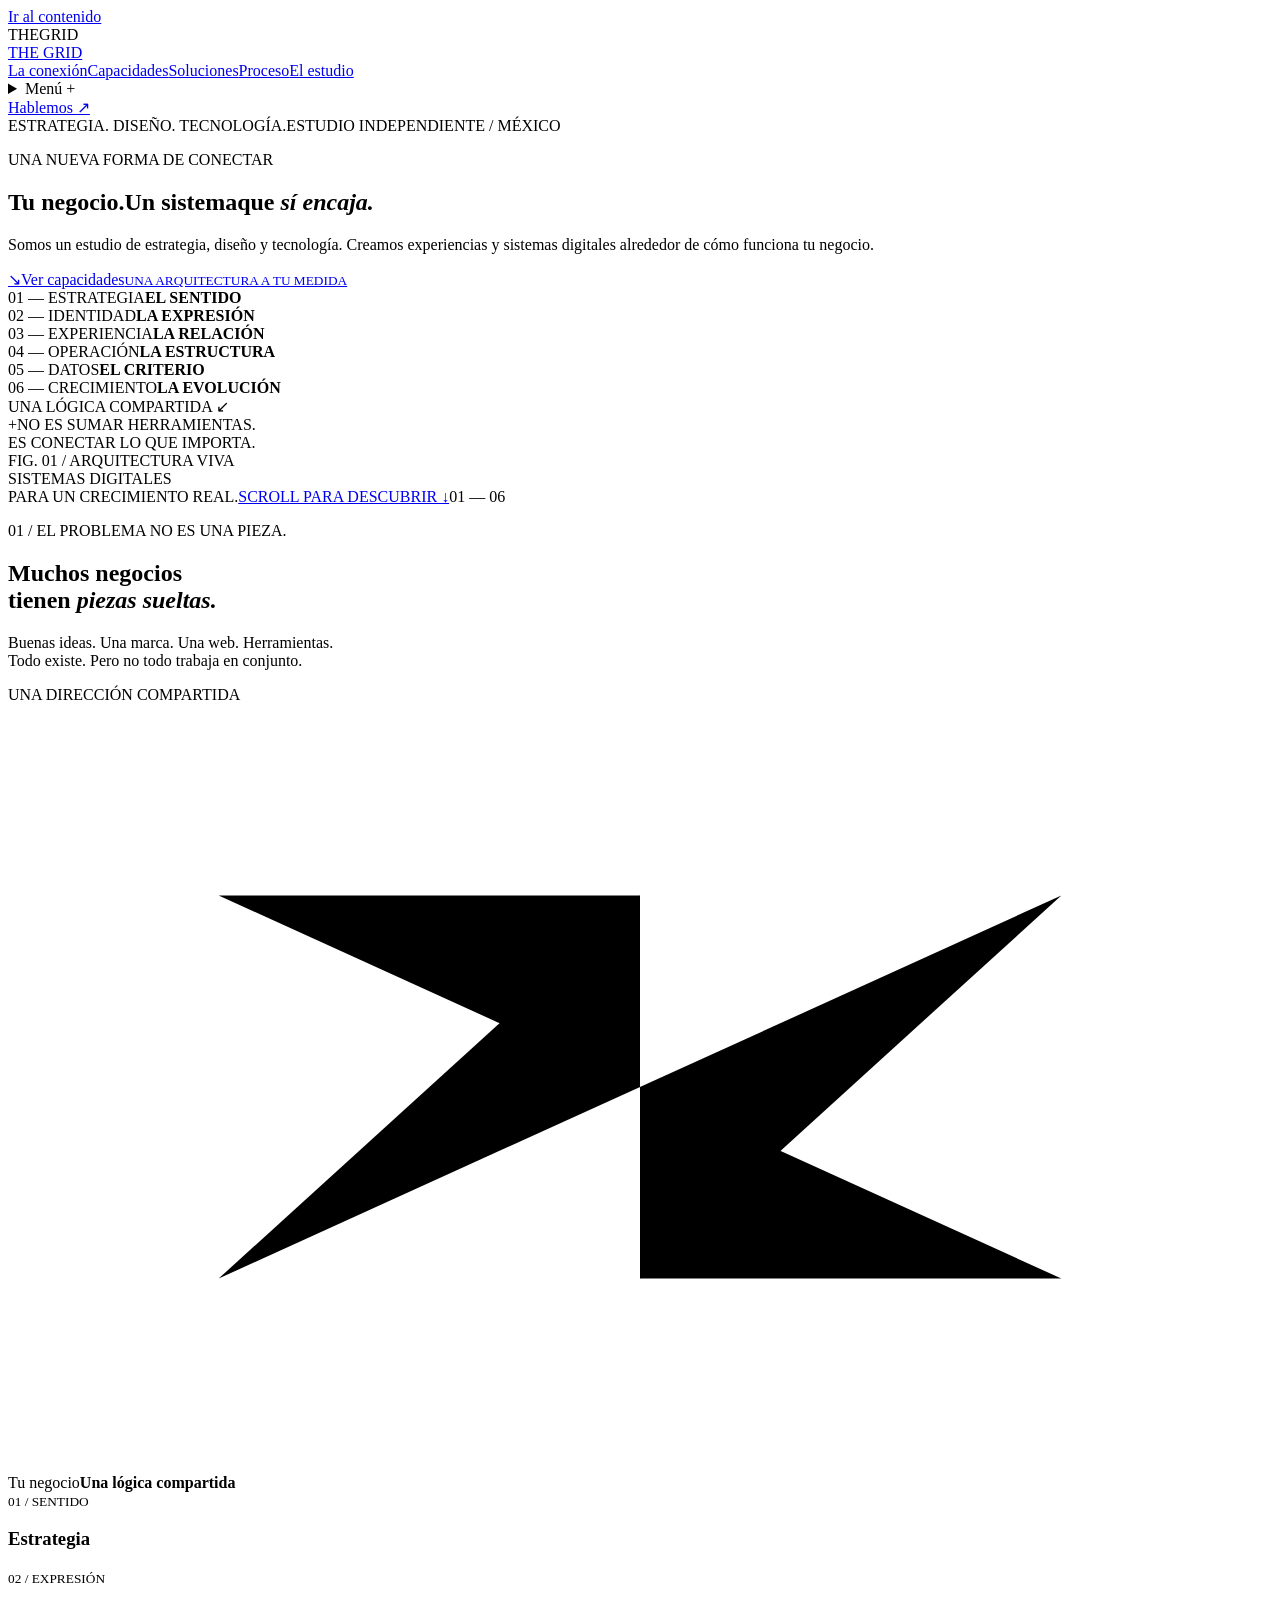
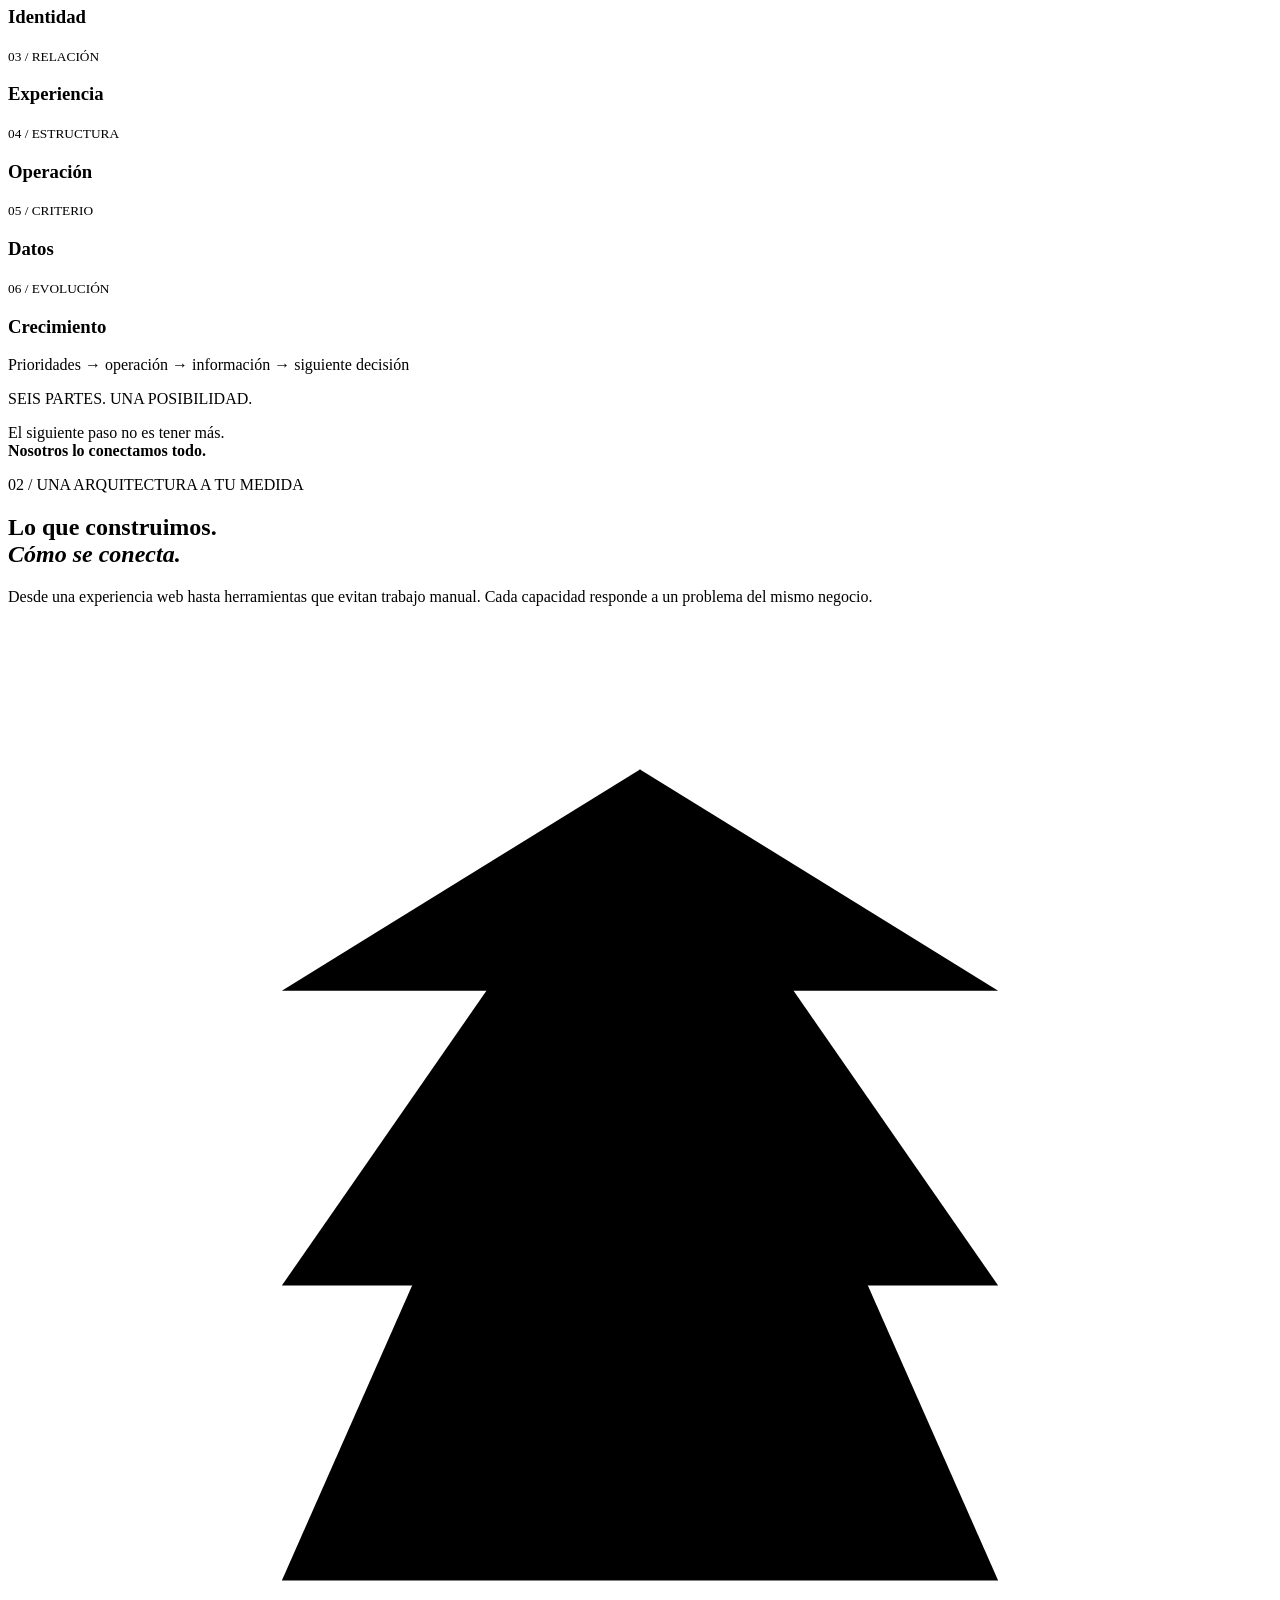
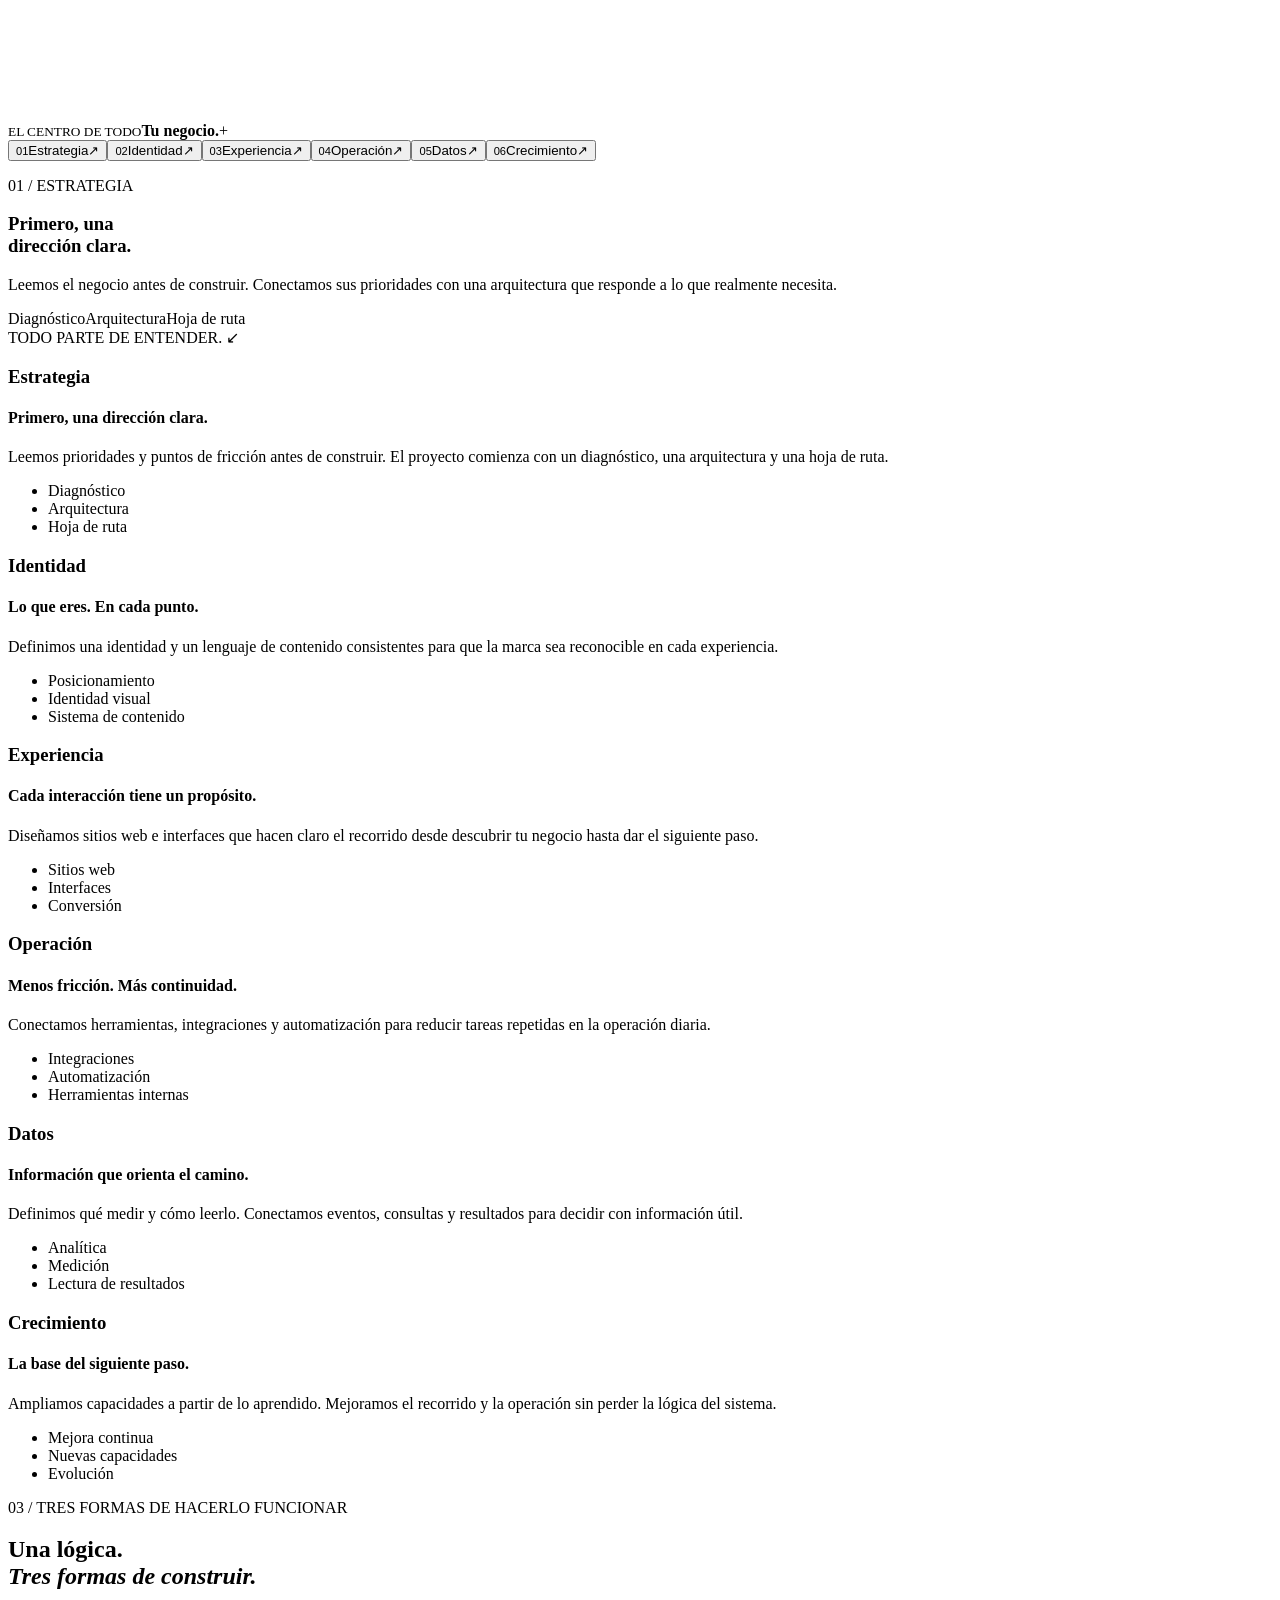
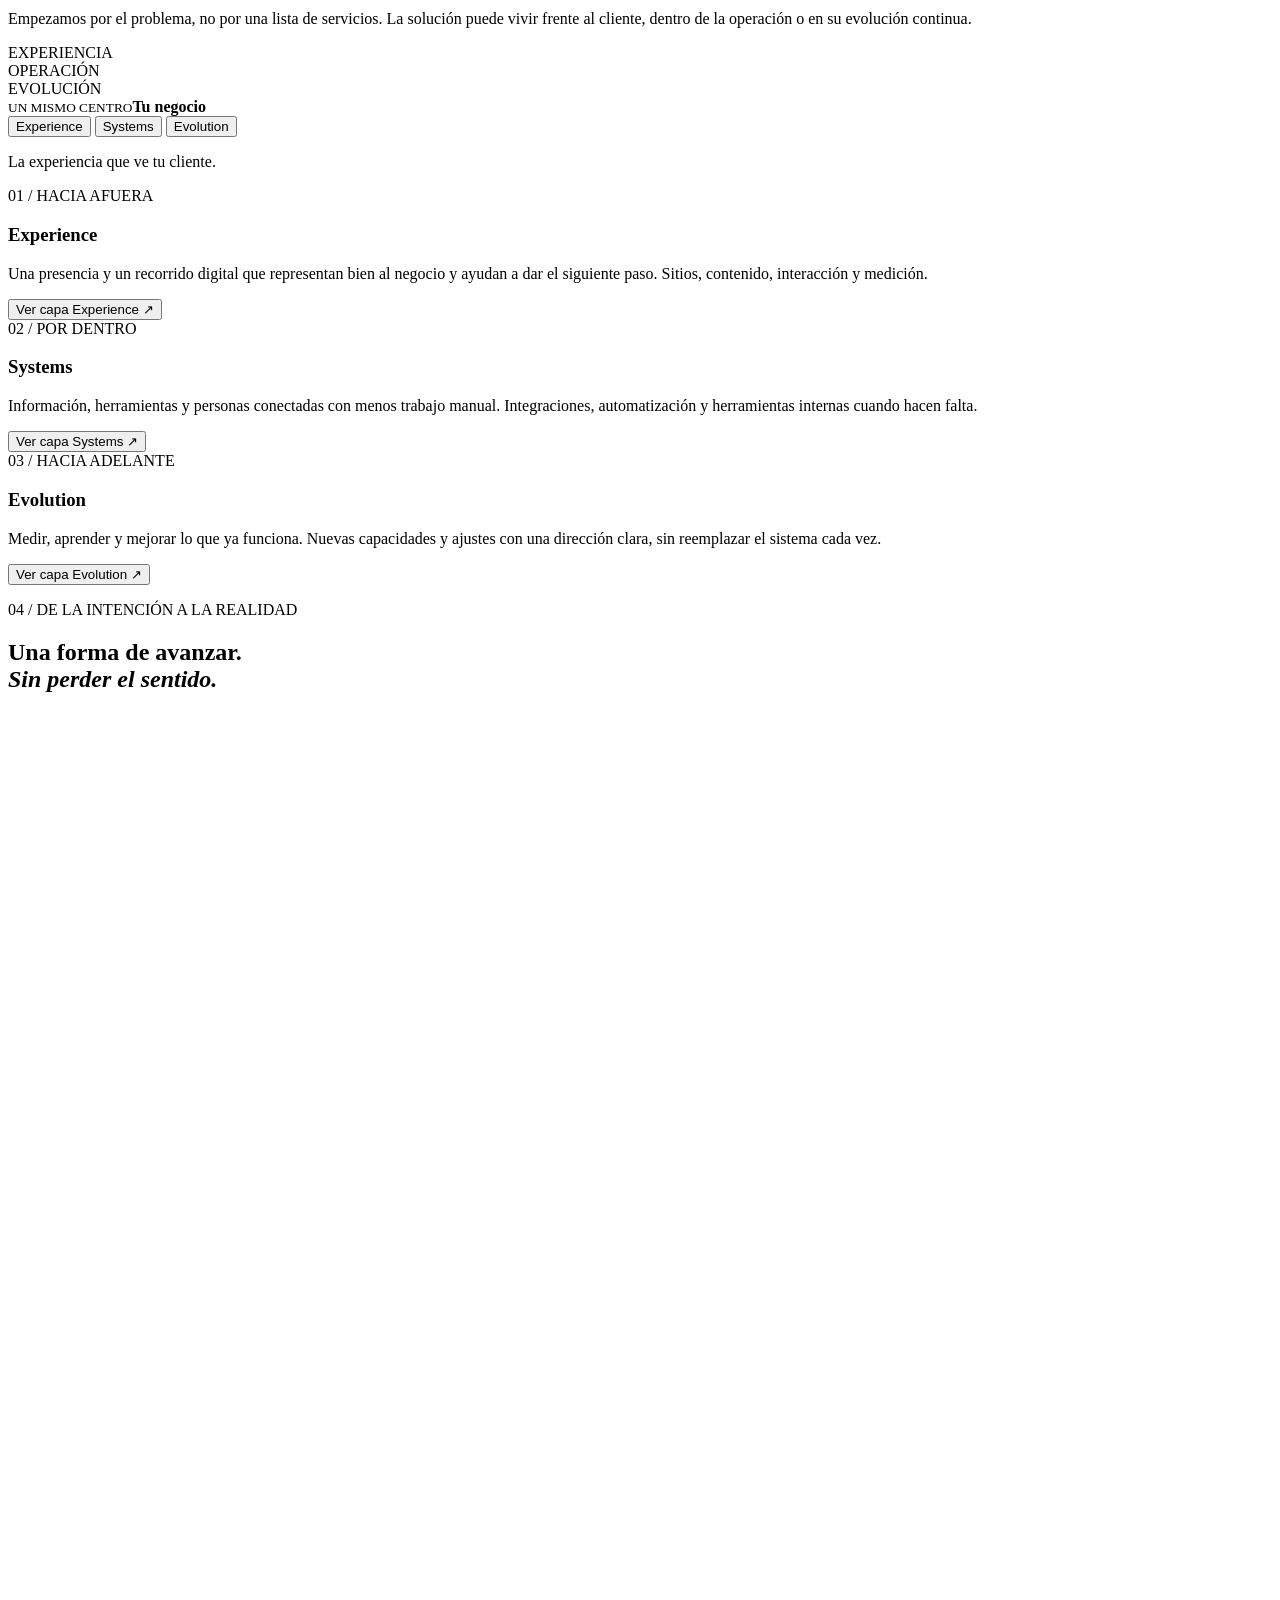
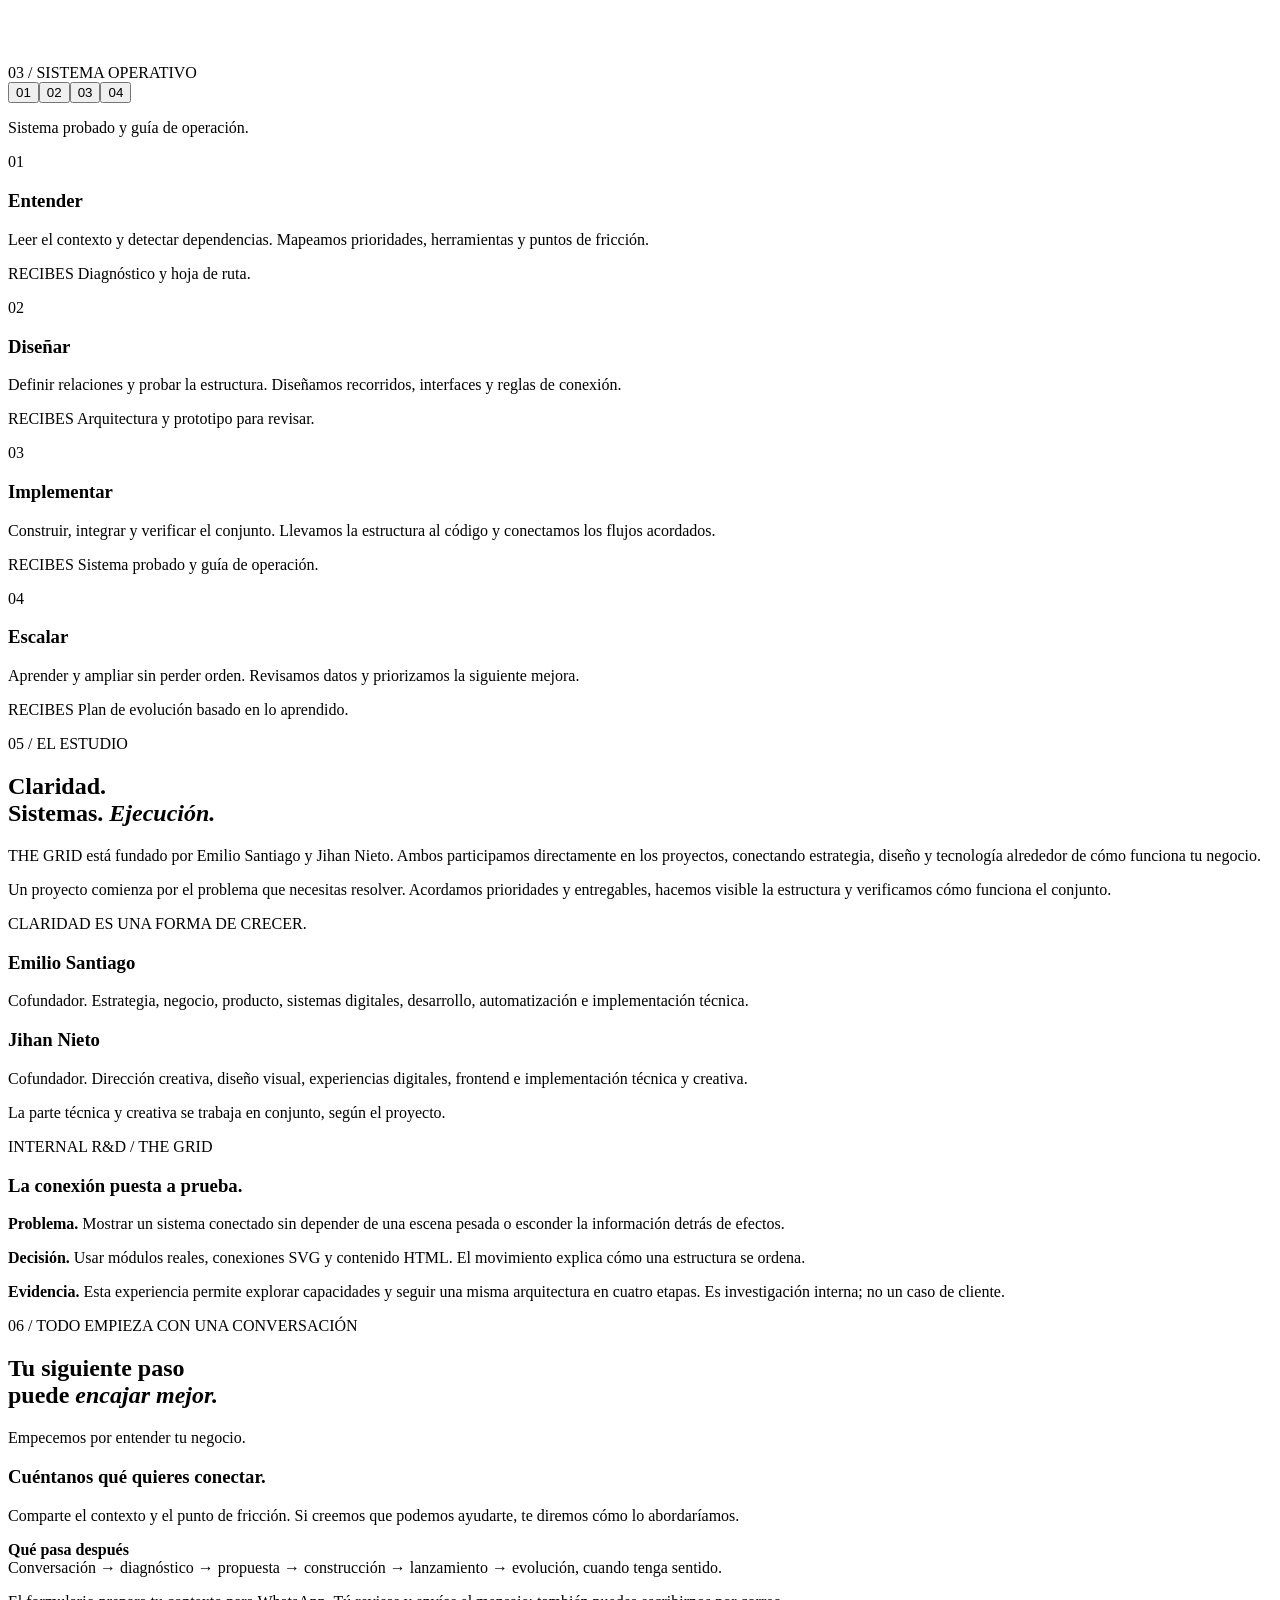
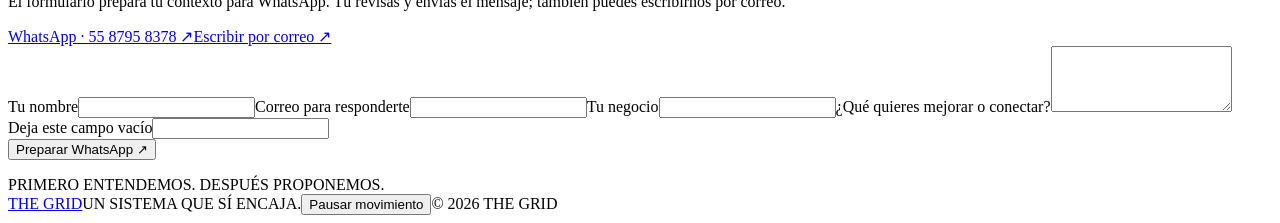
==== site/index.html @ 5f520cef "feat: publish THE GRID production-safe site baseline" ====
<!doctype html>
<html lang="es">
  <head>
    <meta charset="UTF-8" />
    <meta name="viewport" content="width=device-width,initial-scale=1" />
    <meta name="theme-color" content="#0A0A0B" />
    <title>THE GRID — Sistemas digitales para negocios</title>
    <meta
      name="description"
      content="THE GRID es un estudio independiente de estrategia, diseño y tecnología. Creamos experiencias y sistemas digitales alrededor de cómo funciona tu negocio."
    />
    <link rel="icon" href="/the-grid-site/mark.svg" />
    <script type="module" crossorigin src="/the-grid-site/assets/main-DCQlg04K.js"></script>
    <link rel="stylesheet" crossorigin href="/the-grid-site/assets/main-9U11684f.css">
  <meta property="og:title" content="THE GRID — Un sistema que sí encaja"><meta property="og:description" content="Estudio independiente de estrategia, diseño y tecnología. Experiencias y sistemas digitales alrededor de tu negocio."><meta property="og:type" content="website"><meta property="og:locale" content="es_MX"><meta name="twitter:card" content="summary_large_image"><link rel="canonical" href="https://emis57.github.io/the-grid-site/"><meta property="og:url" content="https://emis57.github.io/the-grid-site/"><meta property="og:image" content="https://emis57.github.io/the-grid-site/share.png"><meta property="og:image:alt" content="THE GRID. Tu negocio. Un sistema que sí encaja."><meta name="twitter:image" content="https://emis57.github.io/the-grid-site/share.png"></head>
  <body data-design="02">
    <a class="skip" href="#principal">Ir al contenido</a>
    <div class="grain" aria-hidden="true"></div>
    <div class="opening" aria-hidden="true">
      <div class="intro-frame"><i></i><i></i><i></i><i></i></div>
      <div class="intro-lock"><span>THE</span><span>GRID</span></div>
    </div>
    <header class="navigation">
      <a class="wordmark" href="#principal"
        ><span class="grid-mark" aria-hidden="true"></span>THE GRID</a
      >
      <nav aria-label="Principal">
        <a href="#sistema">La conexión</a><a href="#capacidades">Capacidades</a
        ><a href="#soluciones">Soluciones</a><a href="#proceso">Proceso</a><a href="#estudio">El estudio</a>
      </nav>
      <details id="mobile-menu">
        <summary aria-label="Menú: abrir navegación">
          Menú <span aria-hidden="true">+</span>
        </summary>
        <nav aria-label="Navegación móvil">
          <a href="#sistema">La conexión</a
          ><a href="#capacidades">Capacidades</a><a href="#soluciones">Soluciones</a><a href="#proceso">Proceso</a
          ><a href="#estudio">El estudio</a><a href="#conversemos">Contacto</a>
        </nav>
      </details>
      <a class="nav-contact" href="#conversemos">Hablemos <span>↗</span></a>
    </header>
    <main id="principal">
      <section class="cover">
        <div class="cover-meta">
          <span><i></i> ESTRATEGIA. DISEÑO. TECNOLOGÍA.</span
          ><span>ESTUDIO INDEPENDIENTE / MÉXICO</span>
        </div>
        <div class="cover-layout">
          <div class="cover-copy">
            <p class="kicker reveal">UNA NUEVA FORMA DE CONECTAR</p>
            <h1>
              <span class="line"
                ><span class="headline-inner">Tu negocio.</span></span
              ><span class="line soft"
                ><span class="headline-inner">Un sistema</span></span
              ><span class="line"
                ><span class="headline-inner"
                  >que <em>sí encaja.</em></span
                ></span
              >
            </h1>
            <p class="cover-description reveal">
              Somos un estudio de estrategia, diseño y tecnología. Creamos
              experiencias y sistemas digitales alrededor de cómo funciona tu
              negocio.
            </p>
            <a class="round-link reveal" href="#capacidades"
              ><span class="circle-arrow">↘</span
              ><span
                >Ver capacidades<small
                  >UNA ARQUITECTURA A TU MEDIDA</small
                ></span
              ></a
            >
          </div>
          <div
            class="architecture"
            role="img"
            aria-label="Arquitectura de seis planos de grafito conectados alrededor de un eje común"
          >
            <div class="orbit orbit-one"></div>
            <div class="orbit orbit-two"></div>
            <div class="scene">
              <div class="spine"></div>
              <div class="hero-edge" aria-hidden="true"></div>
              <div class="hero-signal" aria-hidden="true"></div>
              <div class="glass-layer layer-one">
                <div class="layer-grid"></div>
                <span>01 — ESTRATEGIA</span><b>EL SENTIDO</b>
              </div>
              <div class="glass-layer layer-two">
                <div class="layer-grid"></div>
                <span>02 — IDENTIDAD</span><b>LA EXPRESIÓN</b>
              </div>
              <div class="glass-layer layer-three">
                <div class="layer-grid"></div>
                <span>03 — EXPERIENCIA</span><b>LA RELACIÓN</b>
              </div>
              <div class="glass-layer layer-four">
                <div class="layer-grid"></div>
                <span>04 — OPERACIÓN</span><b>LA ESTRUCTURA</b>
              </div>
              <div class="glass-layer layer-five">
                <div class="layer-grid"></div>
                <span>05 — DATOS</span><b>EL CRITERIO</b>
              </div>
              <div class="glass-layer layer-six">
                <div class="layer-grid"></div>
                <span>06 — CRECIMIENTO</span><b>LA EVOLUCIÓN</b>
              </div>
            </div>
            <div class="floating-tag tag-top">
              <i></i> UNA LÓGICA COMPARTIDA <span>↙</span>
            </div>
            <div class="floating-tag tag-bottom">
              <span class="cross">+</span
              ><span
                >NO ES SUMAR HERRAMIENTAS.<br />ES CONECTAR LO QUE
                IMPORTA.</span
              >
            </div>
            <span class="scene-number" aria-hidden="true"
              >FIG. 01 / ARQUITECTURA VIVA</span
            >
          </div>
        </div>
        <div class="cover-bottom">
          <span>SISTEMAS DIGITALES<br />PARA UN CRECIMIENTO REAL.</span
          ><a href="#sistema">SCROLL PARA DESCUBRIR <i>↓</i></a
          ><span>01 — 06</span>
        </div>
      </section>
      <section class="connection" id="sistema">
        <div class="connection-frame">
          <div class="connection-heading">
            <p class="kicker">01 / EL PROBLEMA NO ES UNA PIEZA.</p>
            <h2>Muchos negocios<br />tienen <em>piezas sueltas.</em></h2>
            <p>
              Buenas ideas. Una marca. Una web. Herramientas.<br />Todo existe.
              Pero no todo trabaja en conjunto.
            </p>
          </div>
          <div class="assembly-space">
            <div class="destination"><span>UNA DIRECCIÓN COMPARTIDA</span></div>
            <svg
              class="assembly-paths"
              viewBox="0 0 660 400"
              preserveAspectRatio="none"
              aria-hidden="true"
            >
              <g class="relationship-paths">
                <path
                  d="M110 100L330 200L330 100M550 100L330 200L110 300M330 300L330 200L550 300"
                />
              </g>
              <g class="routing-paths">
                <path d="M110 100L330 200L550 300" />
                <path d="M330 100L330 200L110 300" />
                <path d="M550 100L330 200L330 300" />
              </g>
            </svg>

            <div class="parts">
              <div class="assembly-core">
                <span>Tu negocio</span><strong>Una lógica compartida</strong>
              </div>
              <article>
                <small>01 / SENTIDO</small>
                <h3>Estrategia</h3>
              </article>
              <article>
                <small>02 / EXPRESIÓN</small>
                <h3>Identidad</h3>
              </article>
              <article>
                <small>03 / RELACIÓN</small>
                <h3>Experiencia</h3>
              </article>
              <article>
                <small>04 / ESTRUCTURA</small>
                <h3>Operación</h3>
              </article>
              <article>
                <small>05 / CRITERIO</small>
                <h3>Datos</h3>
              </article>
              <article>
                <small>06 / EVOLUCIÓN</small>
                <h3>Crecimiento</h3>
              </article>
            </div>
            <p class="system-flow">
              Prioridades → operación → información → siguiente decisión
            </p>
          </div>
          <div class="connection-bottom">
            <span class="connection-status">SEIS PARTES. UNA POSIBILIDAD.</span>
            <div class="assembly-progress"><i></i></div>
            <p>
              El siguiente paso no es tener más.<br /><strong
                >Nosotros lo conectamos todo.</strong
              >
            </p>
          </div>
        </div>
      </section>
      <section class="capabilities" id="capacidades">
        <div class="section-thread" aria-hidden="true">
          <i></i><b></b><em></em>
        </div>
        <div class="section-intro">
          <p class="kicker">02 / UNA ARQUITECTURA A TU MEDIDA</p>
          <h2>Lo que construimos.<br /><em>Cómo se conecta.</em></h2>
          <p>
            Desde una experiencia web hasta herramientas que evitan trabajo
            manual. Cada capacidad responde a un problema del mismo negocio.
          </p>
        </div>
        <div class="capability-layout">
          <div class="capability-model">
            <svg
              class="capability-graph"
              viewBox="0 0 600 520"
              preserveAspectRatio="none"
              aria-hidden="true"
            >
              <path data-edge="estrategia" d="M300 70L300 175L130 175" />
              <path data-edge="identidad" d="M300 70L300 175L470 175" />
              <path data-edge="experiencia" d="M300 70L300 315L130 315" />
              <path data-edge="operacion" d="M300 70L300 315L470 315" />
              <path data-edge="datos" d="M300 70L300 455L130 455" />
              <path data-edge="crecimiento" d="M300 70L300 455L470 455" />
            </svg>
            <div class="model-center">
              <small>EL CENTRO DE TODO</small><strong>Tu negocio.</strong
              ><span>+</span>
            </div>
            <button
              data-capability="estrategia"
              aria-pressed="true"
              aria-controls="capability-copy"
            >
              <small>01</small>Estrategia<span>↗</span></button
            ><button
              data-capability="identidad"
              aria-pressed="false"
              aria-controls="capability-copy"
            >
              <small>02</small>Identidad<span>↗</span></button
            ><button
              data-capability="experiencia"
              aria-pressed="false"
              aria-controls="capability-copy"
            >
              <small>03</small>Experiencia<span>↗</span></button
            ><button
              data-capability="operacion"
              aria-pressed="false"
              aria-controls="capability-copy"
            >
              <small>04</small>Operación<span>↗</span></button
            ><button
              data-capability="datos"
              aria-pressed="false"
              aria-controls="capability-copy"
            >
              <small>05</small>Datos<span>↗</span></button
            ><button
              data-capability="crecimiento"
              aria-pressed="false"
              aria-controls="capability-copy"
            >
              <small>06</small>Crecimiento<span>↗</span>
            </button>
          </div>
          <div class="capability-detail" aria-live="polite" aria-atomic="true">
            <p class="kicker" id="capability-number">01 / ESTRATEGIA</p>
            <h3 id="capability-title">Primero, una<br />dirección clara.</h3>
            <p id="capability-copy">
              Leemos el negocio antes de construir. Conectamos sus prioridades
              con una arquitectura que responde a lo que realmente necesita.
            </p>
            <div class="detail-deliverables" id="deliverables">
              <span>Diagnóstico</span><span>Arquitectura</span
              ><span>Hoja de ruta</span>
            </div>
            <span class="detail-sign">TODO PARTE DE ENTENDER. ↙</span>
          </div>
        </div>
        <div id="capability-fallback" class="capability-fallback">
          <article data-cap-detail="estrategia">
            <h3>Estrategia</h3>
            <h4>Primero, una dirección clara.</h4>
            <p>
              Leemos prioridades y puntos de fricción antes de construir. El
              proyecto comienza con un diagnóstico, una arquitectura y una hoja
              de ruta.
            </p>
            <ul>
              <li>Diagnóstico</li>
              <li>Arquitectura</li>
              <li>Hoja de ruta</li>
            </ul>
          </article>
          <article data-cap-detail="identidad">
            <h3>Identidad</h3>
            <h4>Lo que eres. En cada punto.</h4>
            <p>
              Definimos una identidad y un lenguaje de contenido consistentes
              para que la marca sea reconocible en cada experiencia.
            </p>
            <ul>
              <li>Posicionamiento</li>
              <li>Identidad visual</li>
              <li>Sistema de contenido</li>
            </ul>
          </article>
          <article data-cap-detail="experiencia">
            <h3>Experiencia</h3>
            <h4>Cada interacción tiene un propósito.</h4>
            <p>
              Diseñamos sitios web e interfaces que hacen claro el recorrido
              desde descubrir tu negocio hasta dar el siguiente paso.
            </p>
            <ul>
              <li>Sitios web</li>
              <li>Interfaces</li>
              <li>Conversión</li>
            </ul>
          </article>
          <article data-cap-detail="operacion">
            <h3>Operación</h3>
            <h4>Menos fricción. Más continuidad.</h4>
            <p>
              Conectamos herramientas, integraciones y automatización para
              reducir tareas repetidas en la operación diaria.
            </p>
            <ul>
              <li>Integraciones</li>
              <li>Automatización</li>
              <li>Herramientas internas</li>
            </ul>
          </article>
          <article data-cap-detail="datos">
            <h3>Datos</h3>
            <h4>Información que orienta el camino.</h4>
            <p>
              Definimos qué medir y cómo leerlo. Conectamos eventos, consultas y
              resultados para decidir con información útil.
            </p>
            <ul>
              <li>Analítica</li>
              <li>Medición</li>
              <li>Lectura de resultados</li>
            </ul>
          </article>
          <article data-cap-detail="crecimiento">
            <h3>Crecimiento</h3>
            <h4>La base del siguiente paso.</h4>
            <p>
              Ampliamos capacidades a partir de lo aprendido. Mejoramos el
              recorrido y la operación sin perder la lógica del sistema.
            </p>
            <ul>
              <li>Mejora continua</li>
              <li>Nuevas capacidades</li>
              <li>Evolución</li>
            </ul>
          </article>
        </div>
      </section>
      <section class="solutions" id="soluciones">
        <div class="section-thread" aria-hidden="true"><i></i><b></b><em></em></div>
        <div class="solutions-intro">
          <p class="kicker">03 / TRES FORMAS DE HACERLO FUNCIONAR</p>
          <h2>Una lógica.<br /><em>Tres formas de construir.</em></h2>
          <p>
            Empezamos por el problema, no por una lista de servicios. La solución
            puede vivir frente al cliente, dentro de la operación o en su
            evolución continua.
          </p>
        </div>
        <div class="solutions-layout">
          <div class="solutions-stage" data-mode="experience" role="group" aria-label="Tres capas de un mismo sistema: experiencia para clientes, operación interna y evolución basada en lo aprendido">
            <span class="solutions-axis" aria-hidden="true"></span>
            <div class="solution-object" aria-hidden="true">
              <div class="solution-plane plane-experience"><span>EXPERIENCIA</span><i></i><i></i><i></i></div>
              <div class="solution-plane plane-systems"><span>OPERACIÓN</span><i></i><i></i><i></i></div>
              <div class="solution-plane plane-evolution"><span>EVOLUCIÓN</span><i></i><i></i><i></i></div>
              <div class="solution-core"><small>UN MISMO CENTRO</small><strong>Tu negocio</strong></div>
            </div>
            <div class="solution-modes" role="group" aria-label="Modos del sistema">
              <button data-mode-target="experience" aria-pressed="true" aria-controls="solution-state">Experience</button>
              <button data-mode-target="systems" aria-pressed="false" aria-controls="solution-state">Systems</button>
              <button data-mode-target="evolution" aria-pressed="false" aria-controls="solution-state">Evolution</button>
            </div>
            <p class="solution-state" id="solution-state" aria-live="polite">La experiencia que ve tu cliente.</p>
          </div>
          <div class="solution-list">
            <article data-solution-copy="experience">
              <span>01 / HACIA AFUERA</span>
              <h3>Experience</h3>
              <p>Una presencia y un recorrido digital que representan bien al negocio y ayudan a dar el siguiente paso. Sitios, contenido, interacción y medición.</p>
              <button class="solution-select" data-solution="experience" aria-pressed="true" aria-controls="solution-state">Ver capa Experience <span aria-hidden="true">↗</span></button>
            </article>
            <article data-solution-copy="systems">
              <span>02 / POR DENTRO</span>
              <h3>Systems</h3>
              <p>Información, herramientas y personas conectadas con menos trabajo manual. Integraciones, automatización y herramientas internas cuando hacen falta.</p>
              <button class="solution-select" data-solution="systems" aria-pressed="false" aria-controls="solution-state">Ver capa Systems <span aria-hidden="true">↗</span></button>
            </article>
            <article data-solution-copy="evolution">
              <span>03 / HACIA ADELANTE</span>
              <h3>Evolution</h3>
              <p>Medir, aprender y mejorar lo que ya funciona. Nuevas capacidades y ajustes con una dirección clara, sin reemplazar el sistema cada vez.</p>
              <button class="solution-select" data-solution="evolution" aria-pressed="false" aria-controls="solution-state">Ver capa Evolution <span aria-hidden="true">↗</span></button>
            </article>
          </div>
        </div>
      </section>
      <section class="method" id="proceso">
        <div class="section-thread" aria-hidden="true">
          <i></i><b></b><em></em>
        </div>
        <div class="section-intro">
          <p class="kicker">04 / DE LA INTENCIÓN A LA REALIDAD</p>
          <h2>Una forma de avanzar.<br /><em>Sin perder el sentido.</em></h2>
        </div>
        <div class="process-layout">
          <div class="process-rail">
            <div
              id="process-system"
              data-phase="2"
              role="img"
              aria-label="Una arquitectura que evoluciona del diagnóstico a un sistema conectado y expandido"
            >
              <div class="process-guides"></div>
              <svg
                viewBox="0 0 400 300"
                class="process-paths"
                aria-hidden="true"
              >
                <path
                  d="M80 85H320M80 150H320M80 215H320M120 65V240M200 65V240M280 65V240"
                />
              </svg>
              <div class="process-modules">
                <i class="process-module"></i><i class="process-module"></i
                ><i class="process-module"></i><i class="process-module"></i
                ><i class="process-module"></i><i class="process-module"></i
                ><i class="process-module"></i><i class="process-module"></i
                ><i class="process-module"></i>
              </div>
              <div class="process-expansion" aria-hidden="true"><i></i><i></i><i></i><i></i><i></i><i></i><i></i><i></i></div>
              <span id="process-caption">03 / SISTEMA OPERATIVO</span>
            </div>
            <div
              class="process-selector"
              role="group"
              aria-label="Explorar etapas"
            >
              <button
                data-phase-target="0"
                aria-pressed="false"
                aria-controls="process-system"
                aria-label="01 Entender"
              >
                01</button
              ><button
                data-phase-target="1"
                aria-pressed="false"
                aria-controls="process-system"
                aria-label="02 Diseñar"
              >
                02</button
              ><button
                data-phase-target="2"
                aria-pressed="true"
                aria-controls="process-system"
                aria-label="03 Implementar"
              >
                03</button
              ><button
                data-phase-target="3"
                aria-pressed="false"
                aria-controls="process-system"
                aria-label="04 Escalar"
              >
                04
              </button>
            </div>
            <p id="process-description" role="status">
              Sistema probado y guía de operación.
            </p>
          </div>
          <div class="method-track">
            <article data-process-step="0">
              <span>01</span>
              <h3>Entender</h3>
              <p>
                Leer el contexto y detectar dependencias. Mapeamos prioridades,
                herramientas y puntos de fricción.
              </p>
              <p class="process-delivery">
                <span>RECIBES</span> Diagnóstico y hoja de ruta.
              </p>
            </article>
            <article data-process-step="1">
              <span>02</span>
              <h3>Diseñar</h3>
              <p>
                Definir relaciones y probar la estructura. Diseñamos recorridos,
                interfaces y reglas de conexión.
              </p>
              <p class="process-delivery">
                <span>RECIBES</span> Arquitectura y prototipo para revisar.
              </p>
            </article>
            <article data-process-step="2">
              <span>03</span>
              <h3>Implementar</h3>
              <p>
                Construir, integrar y verificar el conjunto. Llevamos la
                estructura al código y conectamos los flujos acordados.
              </p>
              <p class="process-delivery">
                <span>RECIBES</span> Sistema probado y guía de operación.
              </p>
            </article>
            <article data-process-step="3">
              <span>04</span>
              <h3>Escalar</h3>
              <p>
                Aprender y ampliar sin perder orden. Revisamos datos y
                priorizamos la siguiente mejora.
              </p>
              <p class="process-delivery">
                <span>RECIBES</span> Plan de evolución basado en lo aprendido.
              </p>
            </article>
          </div>
        </div>
      </section>
      <section class="studio" id="estudio">
        <div class="section-thread" aria-hidden="true">
          <i></i><b></b><em></em>
        </div>
        <p class="kicker">05 / EL ESTUDIO</p>
        <div class="studio-layout">
          <h2>Claridad.<br />Sistemas. <em>Ejecución.</em></h2>
          <div>
            <p>
              THE GRID está fundado por Emilio Santiago y Jihan Nieto. Ambos
              participamos directamente en los proyectos, conectando estrategia,
              diseño y tecnología alrededor de cómo funciona tu negocio.
            </p>
            <p class="studio-quiet">
              Un proyecto comienza por el problema que necesitas resolver.
              Acordamos prioridades y entregables, hacemos visible la estructura
              y verificamos cómo funciona el conjunto.
            </p>
            <span class="studio-sign">CLARIDAD ES UNA FORMA DE CRECER.</span>
          </div>
        </div>
        <div class="founders">
          <article>
            <h3>Emilio Santiago</h3>
            <p>
              Cofundador. Estrategia, negocio, producto, sistemas digitales,
              desarrollo, automatización e implementación técnica.
            </p>
          </article>
          <article>
            <h3>Jihan Nieto</h3>
            <p>
              Cofundador. Dirección creativa, diseño visual, experiencias
              digitales, frontend e implementación técnica y creativa.
            </p>
          </article>
        </div>
        <p class="studio-quiet">
          La parte técnica y creativa se trabaja en conjunto, según el proyecto.
        </p>
        <article class="study">
          <p class="kicker">INTERNAL R&amp;D / THE GRID</p>
          <h3>La conexión puesta a prueba.</h3>
          <div class="study-grid">
            <p>
              <strong>Problema.</strong> Mostrar un sistema conectado sin
              depender de una escena pesada o esconder la información detrás de
              efectos.
            </p>
            <p>
              <strong>Decisión.</strong> Usar módulos reales, conexiones SVG y
              contenido HTML. El movimiento explica cómo una estructura se
              ordena.
            </p>
            <p>
              <strong>Evidencia.</strong> Esta experiencia permite explorar
              capacidades y seguir una misma arquitectura en cuatro etapas. Es
              investigación interna; no un caso de cliente.
            </p>
          </div>
        </article>
      </section>
      <section class="conversation" id="conversemos">
        <p class="kicker">06 / TODO EMPIEZA CON UNA CONVERSACIÓN</p>
        <h2>Tu siguiente paso<br />puede <em>encajar mejor.</em></h2>
        <p>Empecemos por entender tu negocio.</p>
        <div class="contact-layout">
          <div class="contact-expectation">
            <h3>Cuéntanos qué quieres conectar.</h3>
            <p>
              Comparte el contexto y el punto de fricción. Si creemos que
              podemos ayudarte, te diremos cómo lo abordaríamos.
            </p>
            <p class="contact-journey"><strong>Qué pasa después</strong><br />Conversación → diagnóstico → propuesta → construcción → lanzamiento → evolución, cuando tenga sentido.</p>
            <p id="contact-availability">
              El formulario prepara tu contexto para WhatsApp. Tú revisas y
              envías el mensaje; también puedes escribirnos por correo.
            </p>
            <noscript
              ><p>
                Sin JavaScript, usa los enlaces directos a WhatsApp o correo.
              </p></noscript
            >
            <div class="contact-alternatives">
              <a
                href="https://wa.me/525587958378"
                target="_blank"
                rel="noopener noreferrer"
                >WhatsApp · 55 8795 8378 ↗</a
              ><a href="mailto:&#97;&#118;&#110;&#120;577@gmail.com?subject=Proyecto%20THE%20GRID">Escribir por correo ↗</a>
            </div>
          </div>
          <form
            id="contact-form"
            data-contact-mode="whatsapp"
            data-whatsapp-phone="525587958378"
            action="/api/contact"
            method="post"
          >
            <label for="contact-name">Tu nombre</label
            ><input
              id="contact-name"
              name="name"
              autocomplete="name"
              required
              maxlength="100"
            /><label for="contact-email">Correo para responderte</label
            ><input
              id="contact-email"
              name="email"
              type="email"
              autocomplete="email"
              required
              maxlength="254"
            /><label for="contact-business">Tu negocio</label
            ><input
              id="contact-business"
              name="business"
              autocomplete="organization"
              required
              maxlength="150"
            /><label for="contact-challenge"
              >¿Qué quieres mejorar o conectar?</label
            ><textarea
              id="contact-challenge"
              name="challenge"
              required
              minlength="10"
              maxlength="2000"
              rows="4"
            ></textarea>
            <div class="contact-trap" aria-hidden="true">
              <label for="contact-website">Deja este campo vacío</label
              ><input
                id="contact-website"
                name="website"
                tabindex="-1"
                autocomplete="off"
              />
            </div>
            <button class="conversation-button" type="submit">
              Preparar WhatsApp <span aria-hidden="true">↗</span>
            </button>
            <p id="contact-status" role="status" aria-live="polite"></p>
          </form>
        </div>
        <span class="conversation-note"
          >PRIMERO ENTENDEMOS. DESPUÉS PROPONEMOS.</span
        >
      </section>
    </main>
    <footer>
      <a class="wordmark" href="#principal"
        ><span class="grid-mark" aria-hidden="true"></span>THE GRID</a
      ><span>UN SISTEMA QUE SÍ ENCAJA.</span
      ><button id="motion-toggle" aria-pressed="false">Pausar movimiento</button
      ><span>© 2026 THE GRID</span>
    </footer>
  </body>
</html>
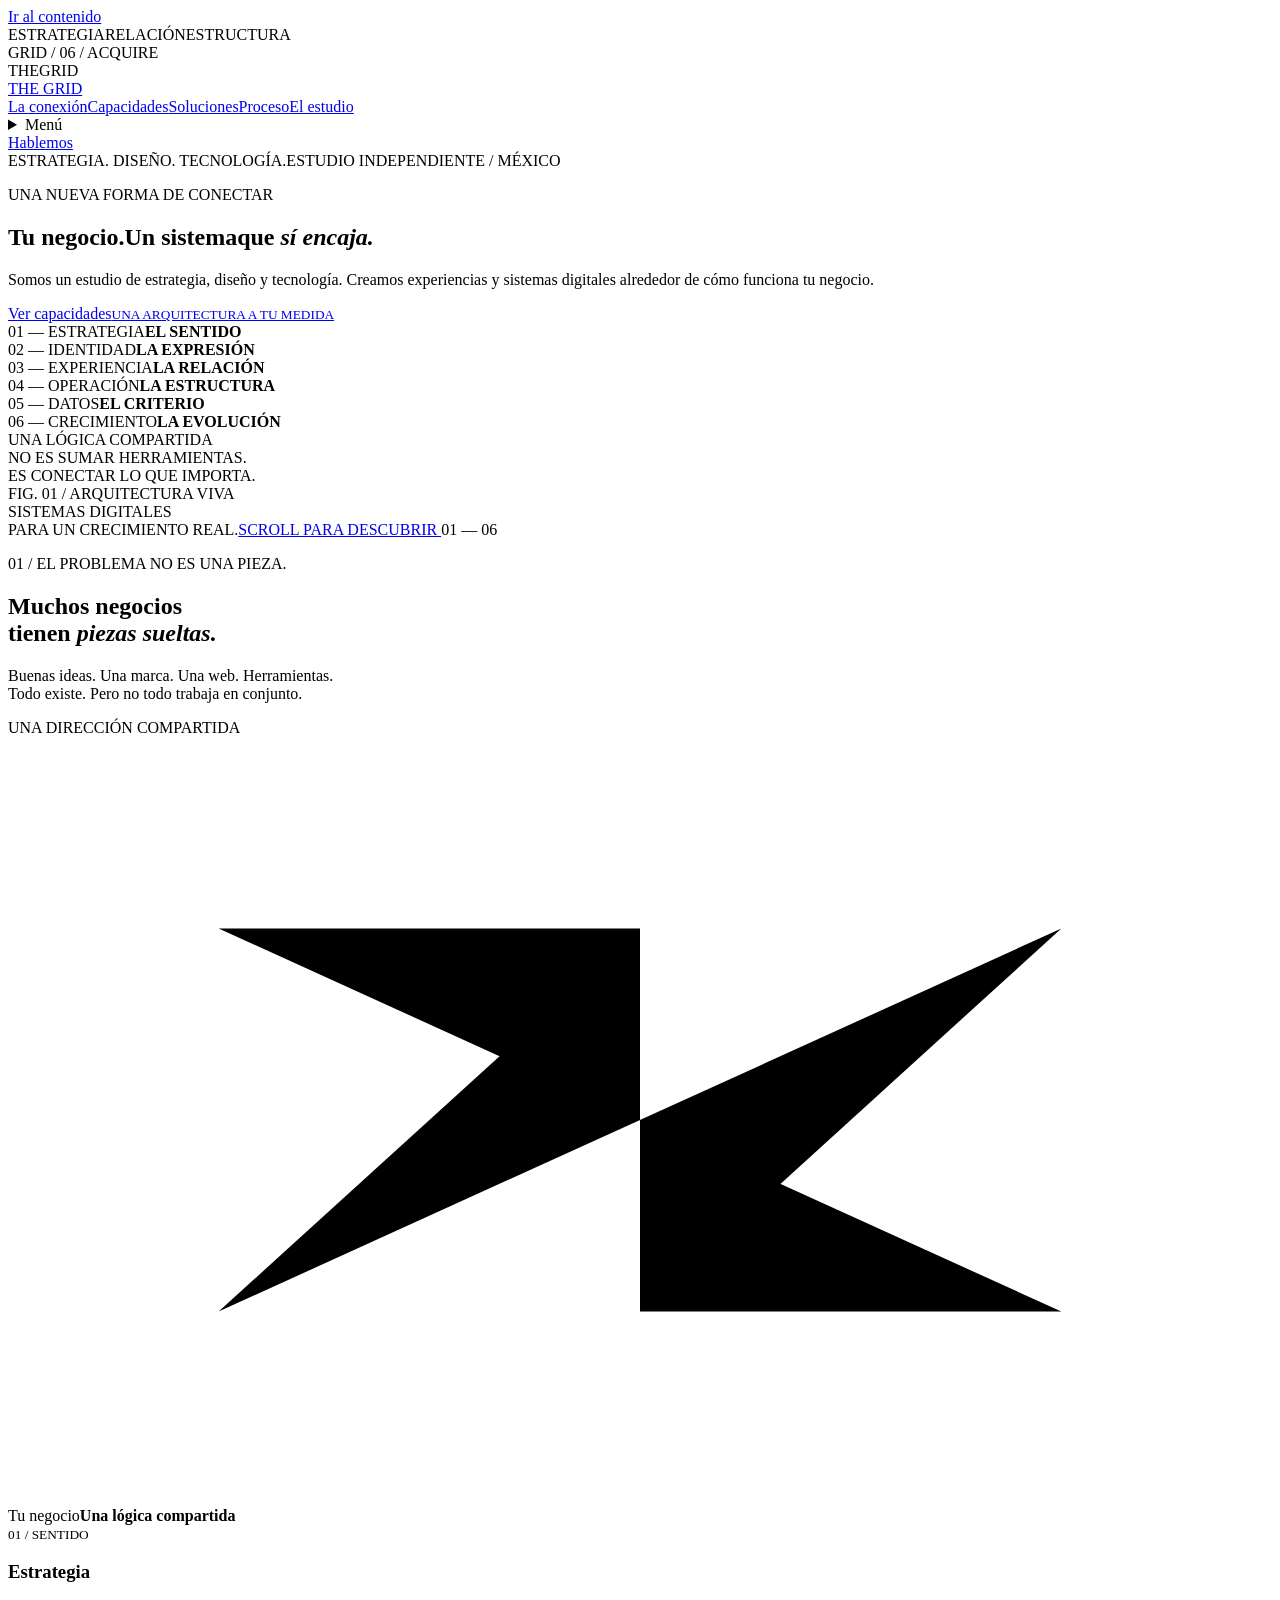
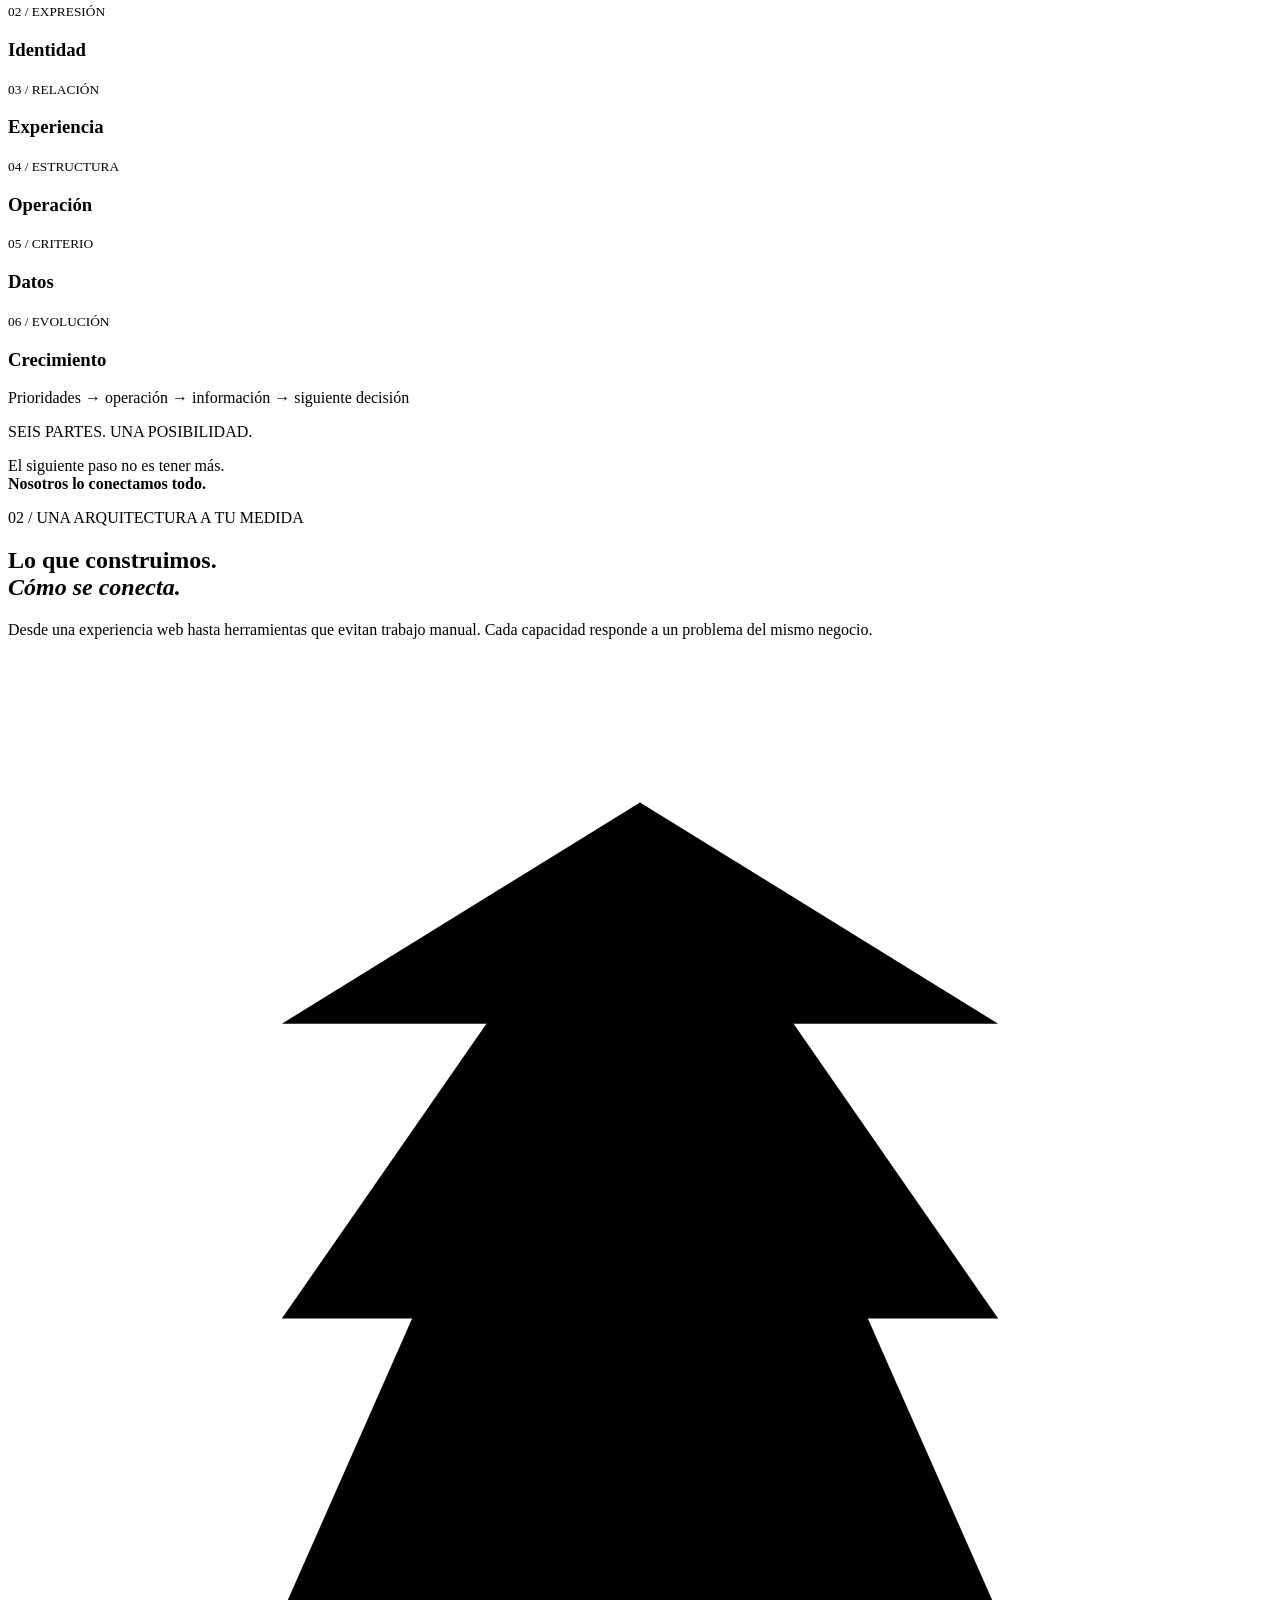
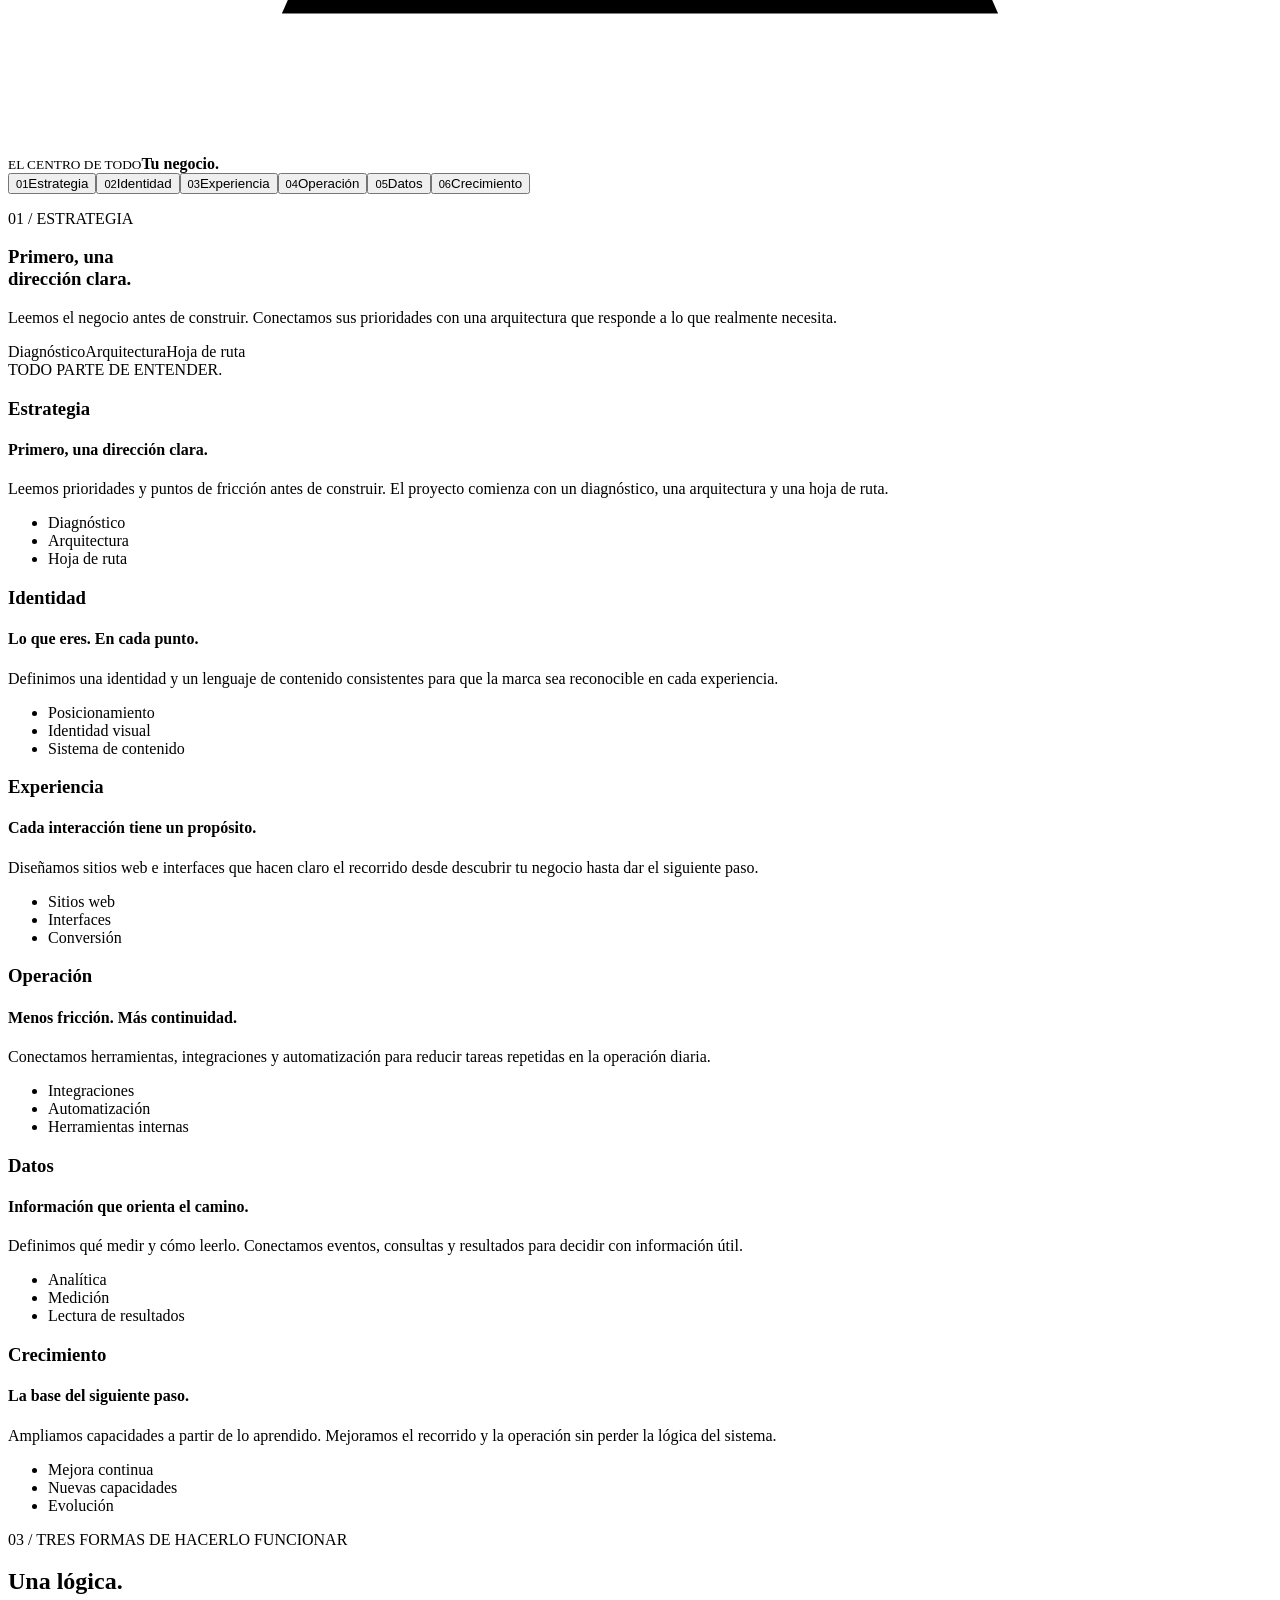
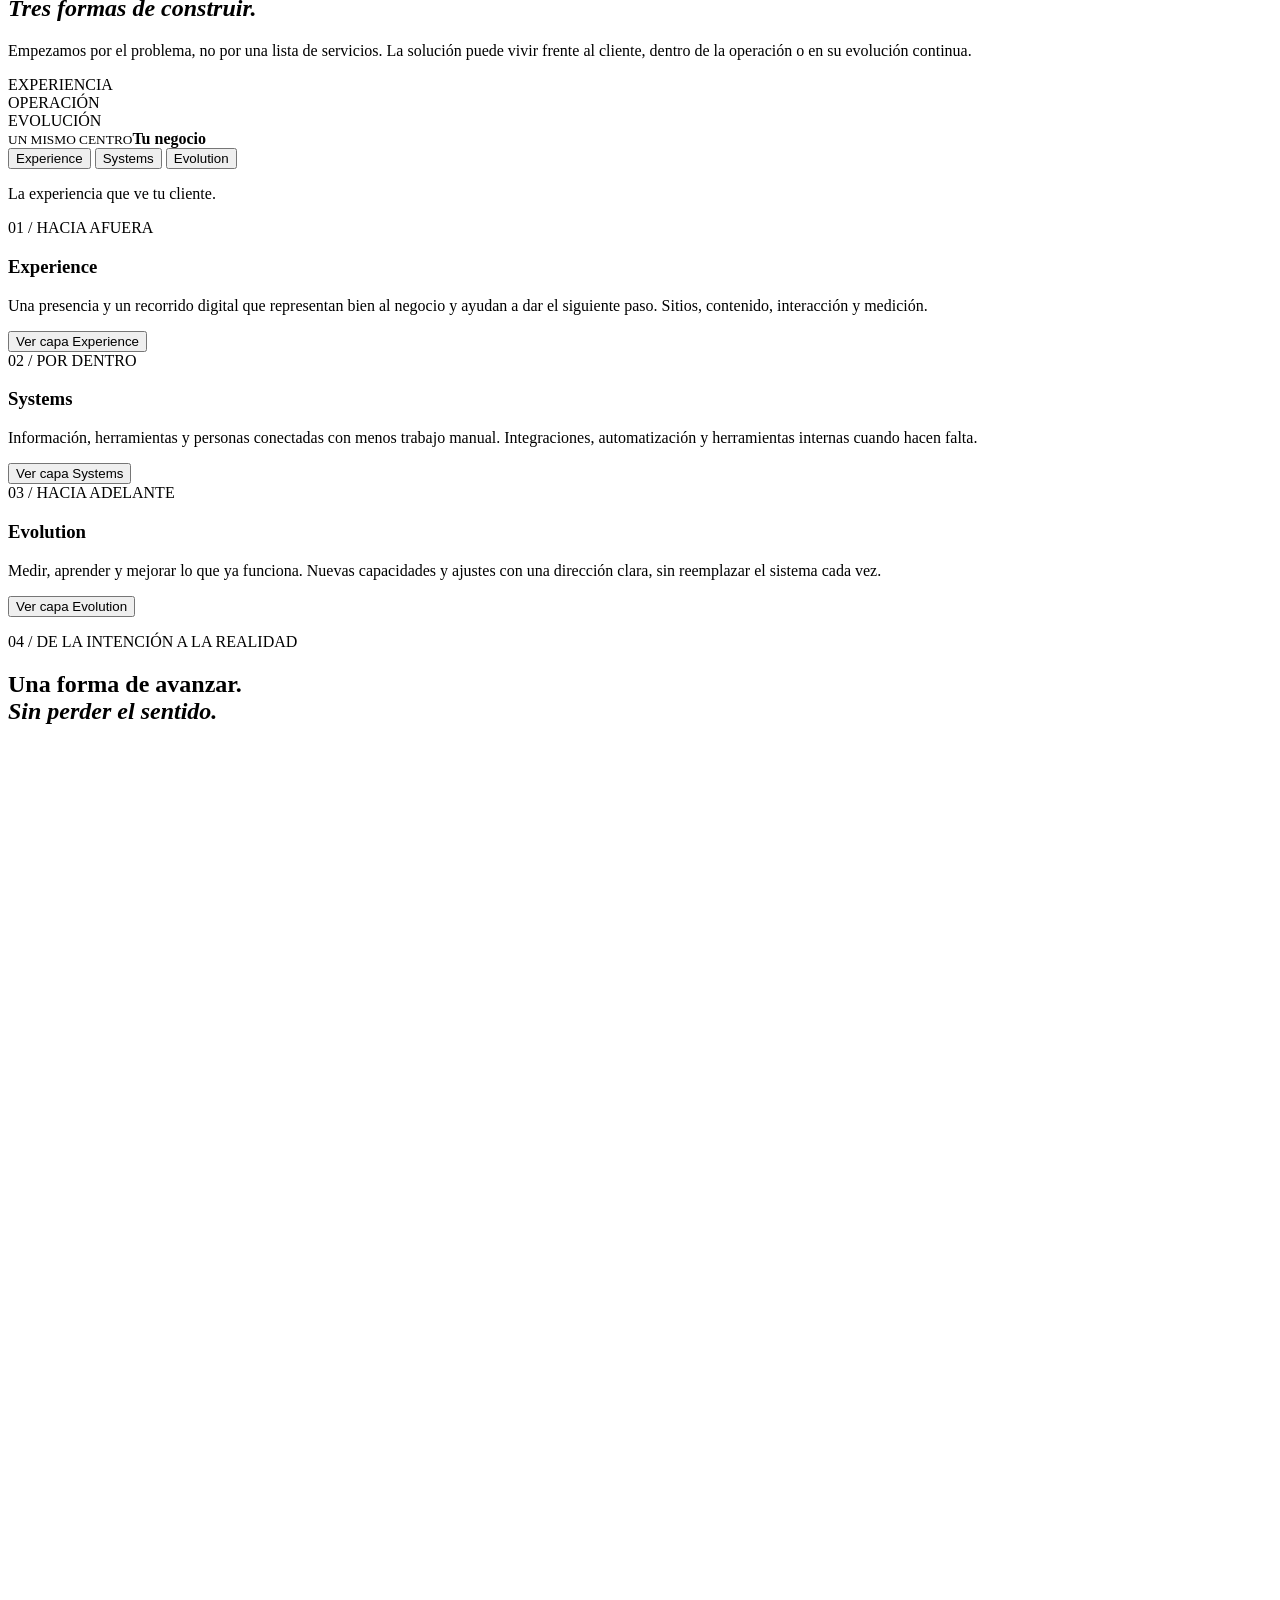
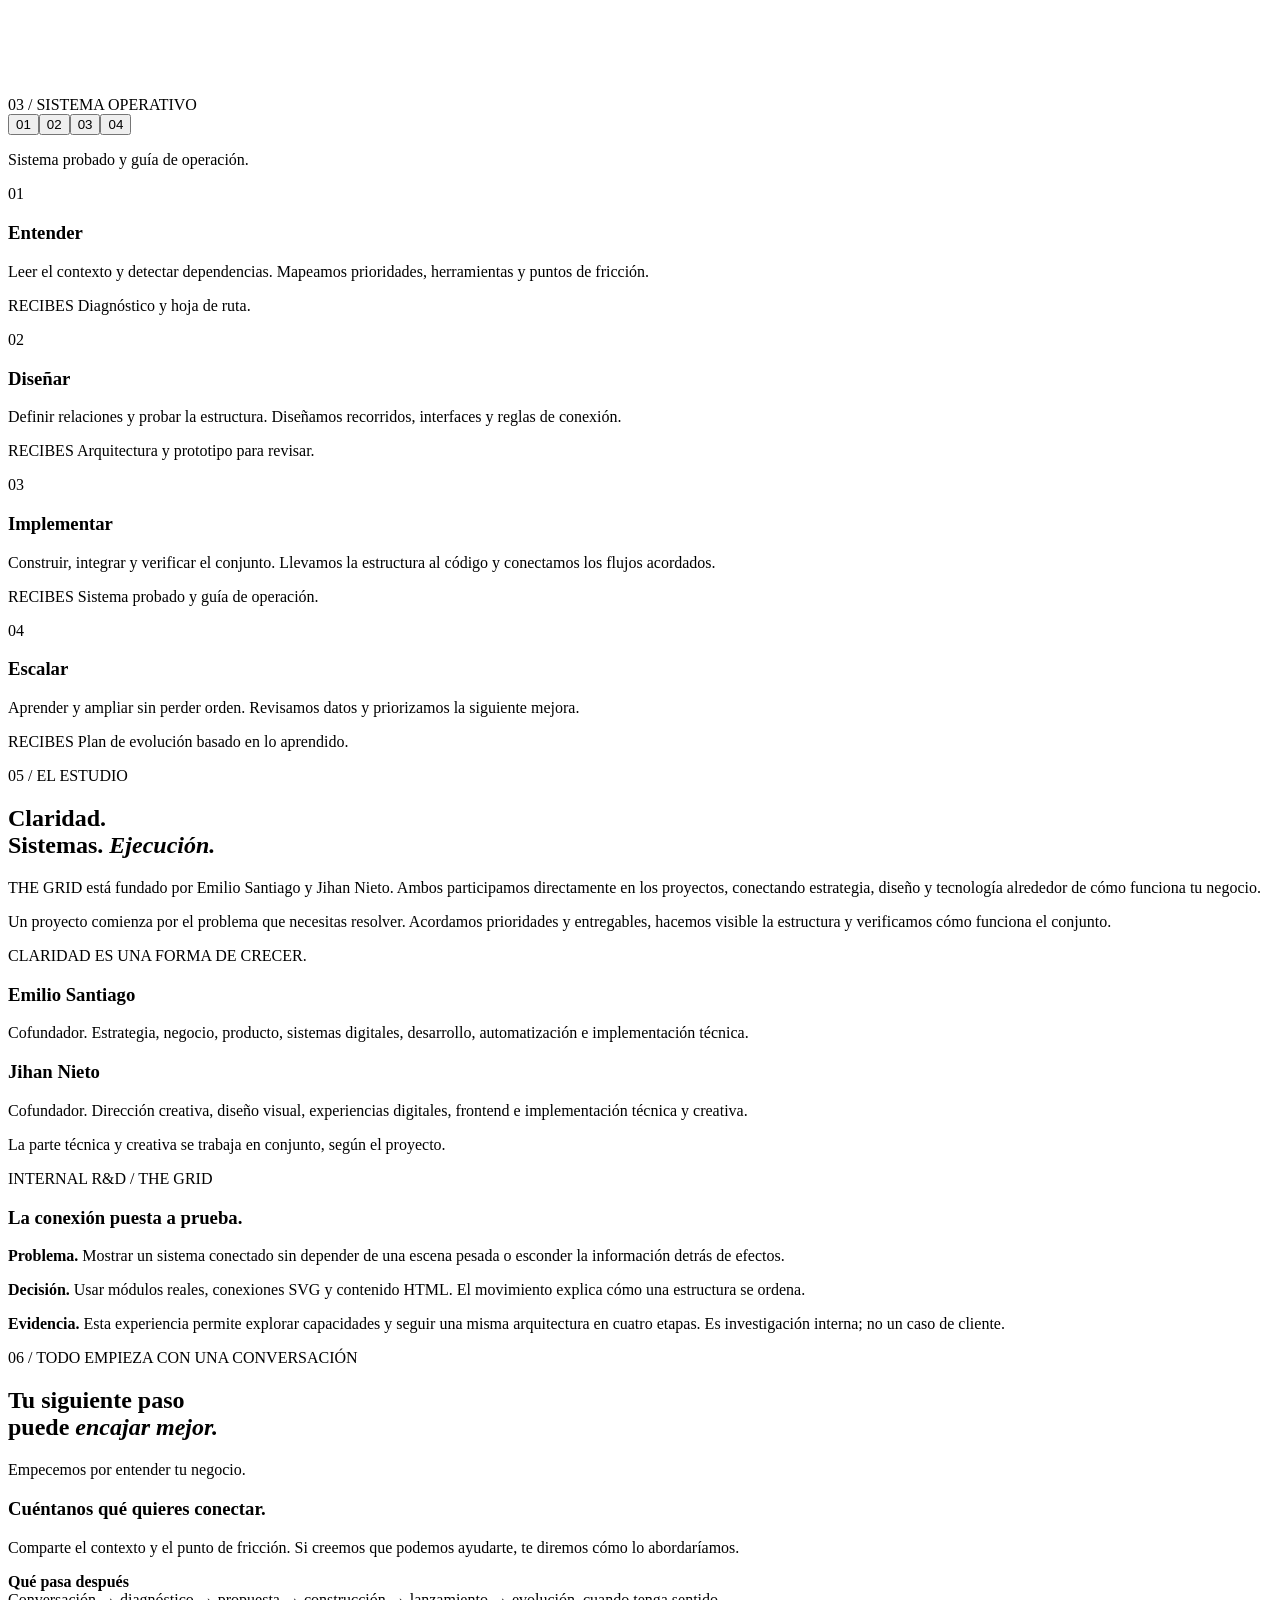
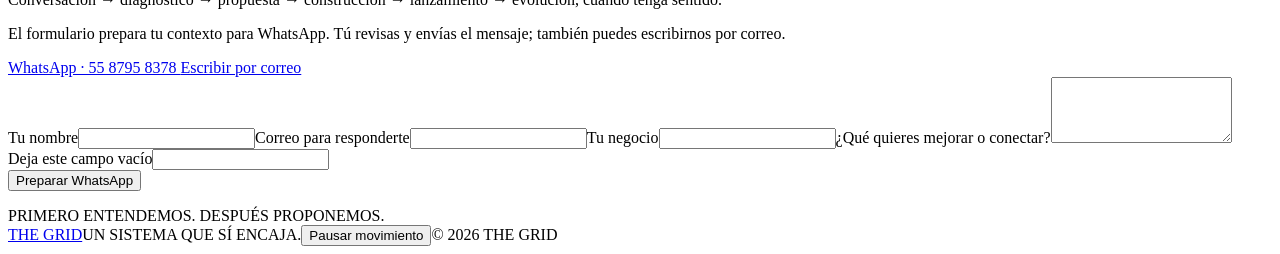
==== commit 577e8484: "release: publish THE GRID final V1" ====
--- a/site/index.html
+++ b/site/index.html
@@ -10,13 +10,21 @@
       content="THE GRID es un estudio independiente de estrategia, diseño y tecnología. Creamos experiencias y sistemas digitales alrededor de cómo funciona tu negocio."
     />
     <link rel="icon" href="/the-grid-site/mark.svg" />
-    <script type="module" crossorigin src="/the-grid-site/assets/main-DCQlg04K.js"></script>
-    <link rel="stylesheet" crossorigin href="/the-grid-site/assets/main-9U11684f.css">
+    <script type="module" crossorigin src="/the-grid-site/assets/main-DkOMbOIw.js"></script>
+    <link rel="stylesheet" crossorigin href="/the-grid-site/assets/main-B0964XB3.css">
   <meta property="og:title" content="THE GRID — Un sistema que sí encaja"><meta property="og:description" content="Estudio independiente de estrategia, diseño y tecnología. Experiencias y sistemas digitales alrededor de tu negocio."><meta property="og:type" content="website"><meta property="og:locale" content="es_MX"><meta name="twitter:card" content="summary_large_image"><link rel="canonical" href="https://emis57.github.io/the-grid-site/"><meta property="og:url" content="https://emis57.github.io/the-grid-site/"><meta property="og:image" content="https://emis57.github.io/the-grid-site/share.png"><meta property="og:image:alt" content="THE GRID. Tu negocio. Un sistema que sí encaja."><meta name="twitter:image" content="https://emis57.github.io/the-grid-site/share.png"></head>
   <body data-design="02">
     <a class="skip" href="#principal">Ir al contenido</a>
     <div class="grain" aria-hidden="true"></div>
-    <div class="opening" aria-hidden="true">
+    <div class="opening" aria-hidden="true" data-intro-state="latent">
+      <div class="intro-grid" aria-hidden="true">
+        <i class="intro-fragment fragment-a"></i><i class="intro-fragment fragment-b"></i>
+        <i class="intro-fragment fragment-c"></i><i class="intro-fragment fragment-d"></i>
+        <i class="intro-fragment fragment-e"></i><i class="intro-fragment fragment-f"></i>
+        <span class="intro-scan"></span>
+        <div class="intro-readout"><span>ESTRATEGIA</span><span>RELACIÓN</span><span>ESTRUCTURA</span></div>
+        <span class="intro-coordinate">GRID / 06 / ACQUIRE</span>
+      </div>
       <div class="intro-frame"><i></i><i></i><i></i><i></i></div>
       <div class="intro-lock"><span>THE</span><span>GRID</span></div>
     </div>
@@ -29,8 +37,8 @@
         ><a href="#soluciones">Soluciones</a><a href="#proceso">Proceso</a><a href="#estudio">El estudio</a>
       </nav>
       <details id="mobile-menu">
-        <summary aria-label="Menú: abrir navegación">
-          Menú <span aria-hidden="true">+</span>
+        <summary aria-label="Menú: abrir navegación" aria-expanded="false">
+          Menú <span class="ui-icon" data-icon="menu" aria-hidden="true"></span>
         </summary>
         <nav aria-label="Navegación móvil">
           <a href="#sistema">La conexión</a
@@ -38,7 +46,7 @@
           ><a href="#estudio">El estudio</a><a href="#conversemos">Contacto</a>
         </nav>
       </details>
-      <a class="nav-contact" href="#conversemos">Hablemos <span>↗</span></a>
+      <a class="nav-contact" href="#conversemos">Hablemos <span class="ui-icon" data-icon="external" aria-hidden="true"></span></a>
     </header>
     <main id="principal">
       <section class="cover">
@@ -66,7 +74,7 @@
               negocio.
             </p>
             <a class="round-link reveal" href="#capacidades"
-              ><span class="circle-arrow">↘</span
+              ><span class="circle-arrow ui-icon-wrap"><span class="ui-icon" data-icon="down-right" aria-hidden="true"></span></span
               ><span
                 >Ver capacidades<small
                   >UNA ARQUITECTURA A TU MEDIDA</small
@@ -111,10 +119,10 @@
               </div>
             </div>
             <div class="floating-tag tag-top">
-              <i></i> UNA LÓGICA COMPARTIDA <span>↙</span>
+              <i></i> UNA LÓGICA COMPARTIDA <span class="ui-icon" data-icon="down-left" aria-hidden="true"></span>
             </div>
             <div class="floating-tag tag-bottom">
-              <span class="cross">+</span
+              <span class="cross ui-icon" data-icon="plus" aria-hidden="true"></span
               ><span
                 >NO ES SUMAR HERRAMIENTAS.<br />ES CONECTAR LO QUE
                 IMPORTA.</span
@@ -127,7 +135,7 @@
         </div>
         <div class="cover-bottom">
           <span>SISTEMAS DIGITALES<br />PARA UN CRECIMIENTO REAL.</span
-          ><a href="#sistema">SCROLL PARA DESCUBRIR <i>↓</i></a
+          ><a href="#sistema">SCROLL PARA DESCUBRIR <span class="ui-icon" data-icon="down" aria-hidden="true"></span></a
           ><span>01 — 06</span>
         </div>
       </section>
@@ -234,44 +242,44 @@
             </svg>
             <div class="model-center">
               <small>EL CENTRO DE TODO</small><strong>Tu negocio.</strong
-              ><span>+</span>
+              ><span class="ui-icon" data-icon="plus" aria-hidden="true"></span>
             </div>
             <button
               data-capability="estrategia"
               aria-pressed="true"
               aria-controls="capability-copy"
             >
-              <small>01</small>Estrategia<span>↗</span></button
+              <small>01</small>Estrategia<span class="ui-icon" data-icon="external" aria-hidden="true"></span></button
             ><button
               data-capability="identidad"
               aria-pressed="false"
               aria-controls="capability-copy"
             >
-              <small>02</small>Identidad<span>↗</span></button
+              <small>02</small>Identidad<span class="ui-icon" data-icon="external" aria-hidden="true"></span></button
             ><button
               data-capability="experiencia"
               aria-pressed="false"
               aria-controls="capability-copy"
             >
-              <small>03</small>Experiencia<span>↗</span></button
+              <small>03</small>Experiencia<span class="ui-icon" data-icon="external" aria-hidden="true"></span></button
             ><button
               data-capability="operacion"
               aria-pressed="false"
               aria-controls="capability-copy"
             >
-              <small>04</small>Operación<span>↗</span></button
+              <small>04</small>Operación<span class="ui-icon" data-icon="external" aria-hidden="true"></span></button
             ><button
               data-capability="datos"
               aria-pressed="false"
               aria-controls="capability-copy"
             >
-              <small>05</small>Datos<span>↗</span></button
+              <small>05</small>Datos<span class="ui-icon" data-icon="external" aria-hidden="true"></span></button
             ><button
               data-capability="crecimiento"
               aria-pressed="false"
               aria-controls="capability-copy"
             >
-              <small>06</small>Crecimiento<span>↗</span>
+              <small>06</small>Crecimiento<span class="ui-icon" data-icon="external" aria-hidden="true"></span>
             </button>
           </div>
           <div class="capability-detail" aria-live="polite" aria-atomic="true">
@@ -285,7 +293,7 @@
               <span>Diagnóstico</span><span>Arquitectura</span
               ><span>Hoja de ruta</span>
             </div>
-            <span class="detail-sign">TODO PARTE DE ENTENDER. ↙</span>
+            <span class="detail-sign">TODO PARTE DE ENTENDER. <span class="ui-icon" data-icon="down-left" aria-hidden="true"></span></span>
           </div>
         </div>
         <div id="capability-fallback" class="capability-fallback">
@@ -388,8 +396,8 @@
               <div class="solution-plane plane-experience"><span>EXPERIENCIA</span><i></i><i></i><i></i></div>
               <div class="solution-plane plane-systems"><span>OPERACIÓN</span><i></i><i></i><i></i></div>
               <div class="solution-plane plane-evolution"><span>EVOLUCIÓN</span><i></i><i></i><i></i></div>
-              <div class="solution-core"><small>UN MISMO CENTRO</small><strong>Tu negocio</strong></div>
-            </div>
+            </div>
+            <div class="solution-core" aria-hidden="true"><small>UN MISMO CENTRO</small><strong>Tu negocio</strong></div>
             <div class="solution-modes" role="group" aria-label="Modos del sistema">
               <button data-mode-target="experience" aria-pressed="true" aria-controls="solution-state">Experience</button>
               <button data-mode-target="systems" aria-pressed="false" aria-controls="solution-state">Systems</button>
@@ -402,19 +410,19 @@
               <span>01 / HACIA AFUERA</span>
               <h3>Experience</h3>
               <p>Una presencia y un recorrido digital que representan bien al negocio y ayudan a dar el siguiente paso. Sitios, contenido, interacción y medición.</p>
-              <button class="solution-select" data-solution="experience" aria-pressed="true" aria-controls="solution-state">Ver capa Experience <span aria-hidden="true">↗</span></button>
+              <button class="solution-select" data-solution="experience" aria-pressed="true" aria-controls="solution-state">Ver capa Experience <span class="ui-icon" data-icon="external" aria-hidden="true"></span></button>
             </article>
             <article data-solution-copy="systems">
               <span>02 / POR DENTRO</span>
               <h3>Systems</h3>
               <p>Información, herramientas y personas conectadas con menos trabajo manual. Integraciones, automatización y herramientas internas cuando hacen falta.</p>
-              <button class="solution-select" data-solution="systems" aria-pressed="false" aria-controls="solution-state">Ver capa Systems <span aria-hidden="true">↗</span></button>
+              <button class="solution-select" data-solution="systems" aria-pressed="false" aria-controls="solution-state">Ver capa Systems <span class="ui-icon" data-icon="external" aria-hidden="true"></span></button>
             </article>
             <article data-solution-copy="evolution">
               <span>03 / HACIA ADELANTE</span>
               <h3>Evolution</h3>
               <p>Medir, aprender y mejorar lo que ya funciona. Nuevas capacidades y ajustes con una dirección clara, sin reemplazar el sistema cada vez.</p>
-              <button class="solution-select" data-solution="evolution" aria-pressed="false" aria-controls="solution-state">Ver capa Evolution <span aria-hidden="true">↗</span></button>
+              <button class="solution-select" data-solution="evolution" aria-pressed="false" aria-controls="solution-state">Ver capa Evolution <span class="ui-icon" data-icon="external" aria-hidden="true"></span></button>
             </article>
           </div>
         </div>
@@ -630,8 +638,8 @@
                 href="https://wa.me/525587958378"
                 target="_blank"
                 rel="noopener noreferrer"
-                >WhatsApp · 55 8795 8378 ↗</a
-              ><a href="mailto:&#97;&#118;&#110;&#120;577@gmail.com?subject=Proyecto%20THE%20GRID">Escribir por correo ↗</a>
+                >WhatsApp · 55 8795 8378 <span class="ui-icon" data-icon="external" aria-hidden="true"></span></a
+              ><a href="mailto:&#97;&#118;&#110;&#120;577@gmail.com?subject=Proyecto%20THE%20GRID">Escribir por correo <span class="ui-icon" data-icon="external" aria-hidden="true"></span></a>
             </div>
           </div>
           <form
@@ -683,7 +691,7 @@
               />
             </div>
             <button class="conversation-button" type="submit">
-              Preparar WhatsApp <span aria-hidden="true">↗</span>
+              Preparar WhatsApp <span class="ui-icon" data-icon="external" aria-hidden="true"></span>
             </button>
             <p id="contact-status" role="status" aria-live="polite"></p>
           </form>
